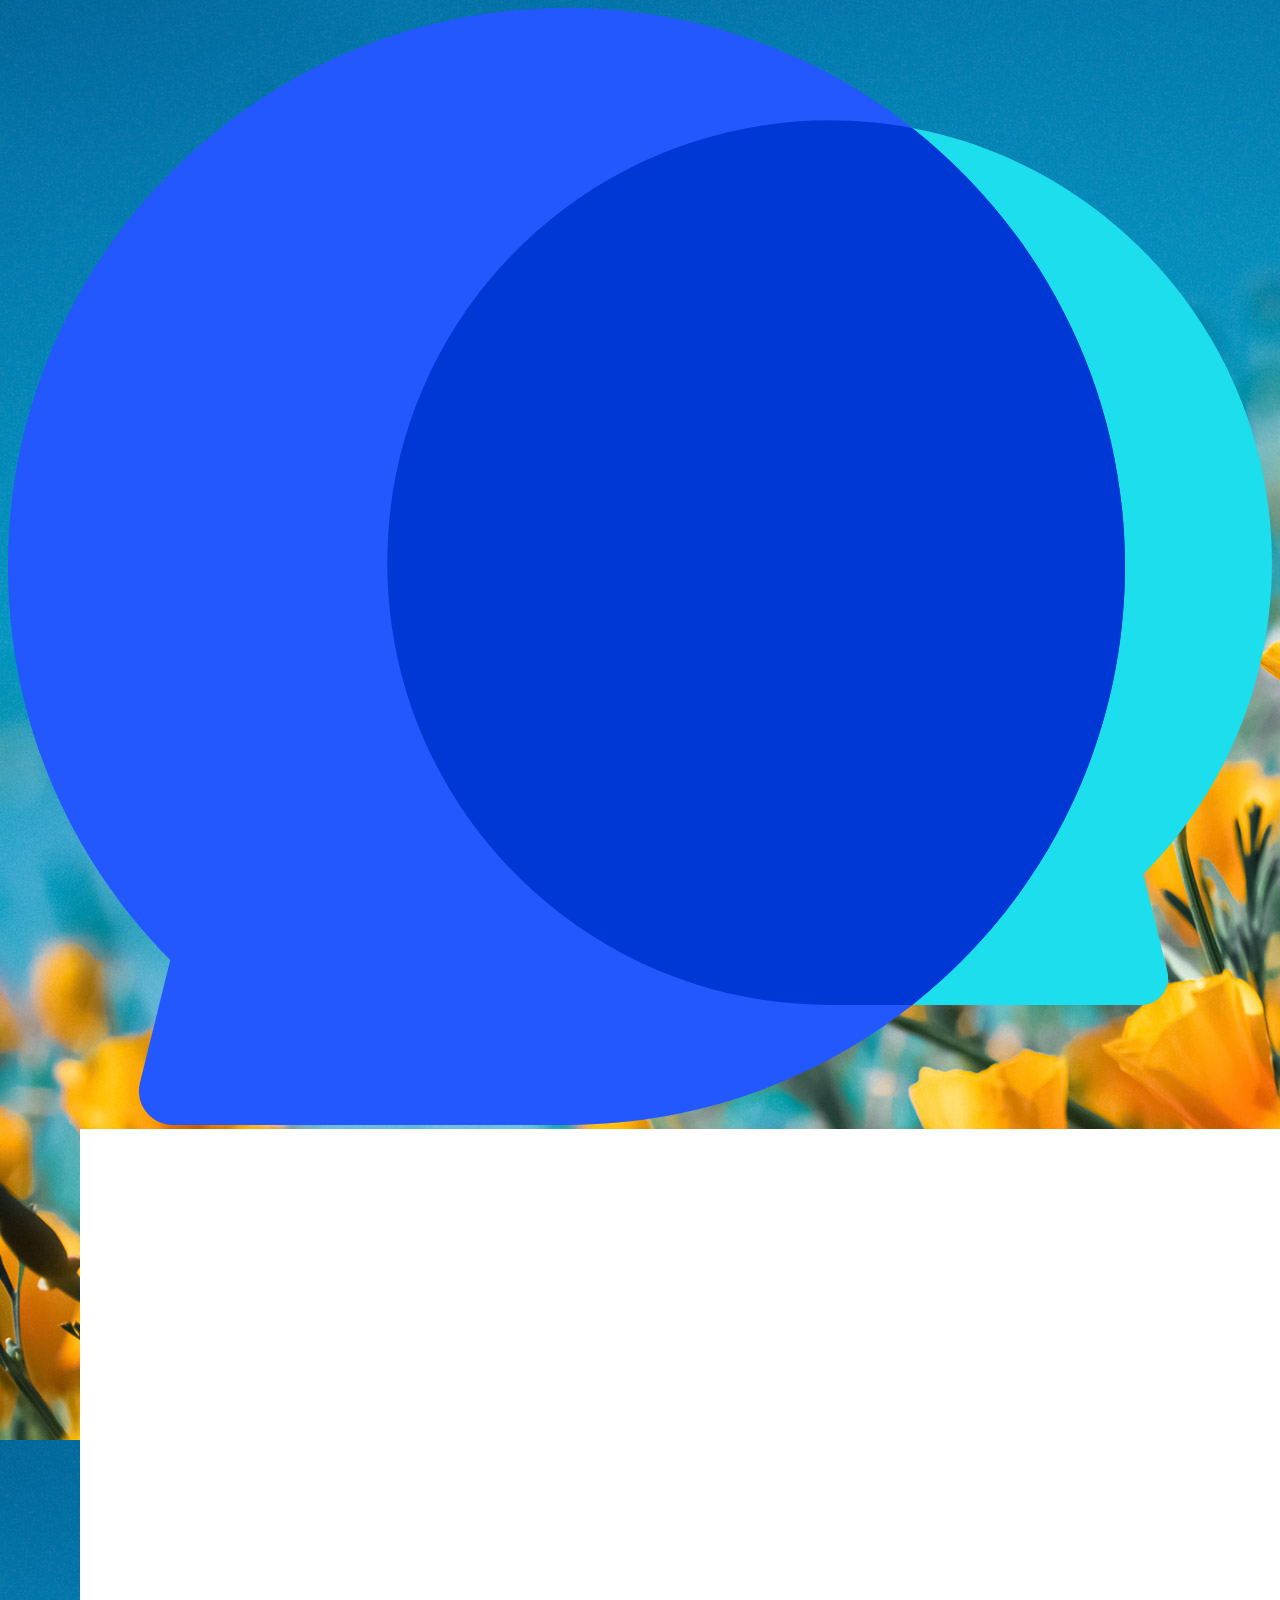
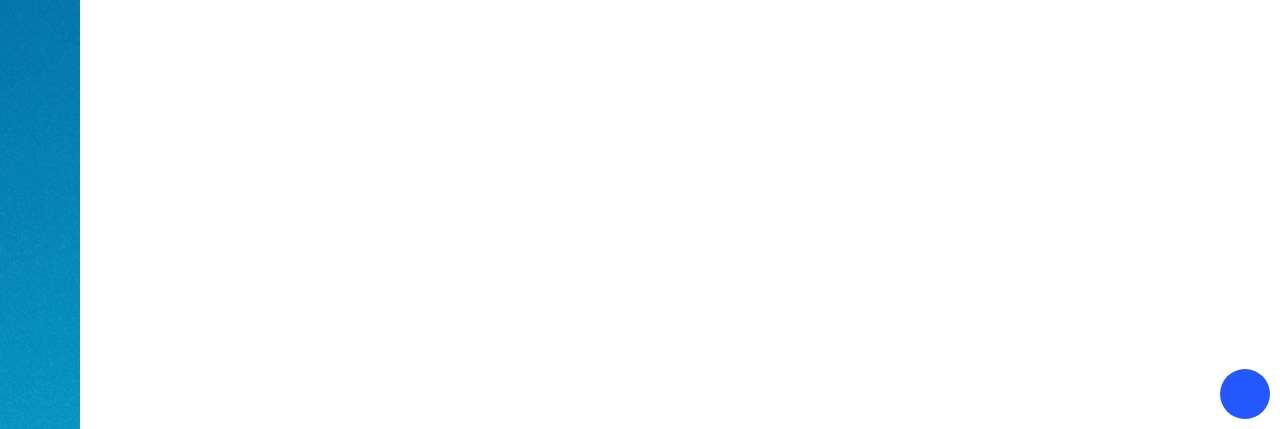
==== phar/source/index.html @ e5784775 "new" ====
<!doctype html>
<html>
<head>
<meta charset="utf-8">
<meta http-equiv="window-target" content="_top">
<meta name="keywords" content="">
<meta name="description" content="">
<meta name="author" content="">
<meta name="viewport" content="width=device-width, initial-scale=1.0, user-scalable=no">
<meta name="google" content="notranslate">
<title>Bubble</title>

<link rel="shortcut icon" href="ico.svg">
<link rel="stylesheet" href="https://ui.gg/lib/uigg.css">
<link rel="stylesheet" href="chat.css">

<script type="module" src="https://ui.gg/lib/uigg.js"></script>
<script type="module" src="chat.js"></script>
</head>

<body>
<load></load>
<chat hide>
    <chat-cont>
        <chat-title><h3></h3>
            <a class="ico ico-copy"></a>
            <a class="ico ico-delete"></a>
            <a class="ico ico-close"></a>
        </chat-title>
        <chat-message></chat-message>
        <chat-tool>
            <a class="ico ico-emot-smile"></a>
            <chat-tip><div uigg="emot"></div></chat-tip>
            <a class="ico ico-folder-empty"><input type="file"></a>
        </chat-tool>
        <chat-attachments hidden></chat-attachments>
        <chat-control>
            <aside contenteditable="true"></aside>
            <a class="ico ico-arrow-enter"></a>
        </chat-control>
    </chat-cont>
</chat>
<a class="absolute-5 logo"><img src="ico.svg"></a>
</body>
</html>
---- phar/source/chat.css ----
:root {
    --color: #2458ff;
}
body {background-image: url(bg.jpg);}
.logo {width: 150px;height: 150px;z-index: 20;cursor: pointer;}
.logo[hide] {display: none;}

chat {height: 100%;display: flex;position: absolute;right: 0;width: 100%;max-width: 1200px;background-color: white;
    ::-webkit-scrollbar {width: 3px;}
    .ico {width: 50px;height: 50px;line-height: 50px;}
    s {width: 50px;height: 50px;display: inline-block;background-size: 90%;vertical-align: middle;cursor: pointer;}
    chat-title .ico:hover,
    chat-tool .ico:hover {background: var(--eee);}
    .avatar {width: 50px;height: 50px;}
    pop img {max-height: 90%;max-width: 90%;}
    aside {word-break: break-all;
        * {white-space: normal;}
        img {max-width: 200px;cursor: pointer;min-width: 50px;min-height: 50px;}
        video {max-width: 300px;}
    }
    a[download] {display: inline-flex;align-items: center;background-color: var(--orange);text-decoration: none;border-radius: 5px;padding-right: 15px;max-width: 220px;
        .ico-file {flex: none;}
        span {overflow: hidden;text-overflow: ellipsis;white-space: nowrap;}
        &:hover .ico-file:before {content: '\e74e';}
    }
}

chat-title {height: 50px;display: flex;align-items: center;border-bottom-width: 1px;position: relative;z-index: 1;
    h3 {font-size: 16px;flex: 1;padding: 0 10px;}
    span {padding: 0 10px;}
    input {flex: 1;min-width: 0;}
    x.ico-close {background: var(--red) !important;color: white;display: none;}
}

chat-cont {flex: 1;min-width: 0;display: flex;flex-direction: column;background-color: white;position: relative;z-index: 1;
    chat-message {flex: 1;border-bottom-width: 1px;overflow: auto;
        li {padding: 10px;position: relative;overflow: hidden;
            cite {display: block;margin-bottom: 5px;
                b {margin-right: 10px;text-transform: uppercase;}
                span {color: var(--ccc);}
            }
            aside {background-color: var(--f7);border-radius: 0 15px 15px 15px;padding: 10px;display: inline-block;}
            &.system {
                aside {background-color: var(--ddd);}
            }
            &.mine {
                cite {text-align: right;}
                aside {border-radius: 15px 0 15px 15px;float: right;}
            }
        }
    }
}

chat-tool {height: 50px;position: relative;
    & > a {float: left;position: relative;
        input[type="file"]{position: absolute;top: 0;left: 0;width: 100%;height: 100%;opacity: 0;}
    }
    chat-tip {position: absolute;bottom: 50px;left: 0;background-color: white;border-width: 1px 0;width: 100%;overflow: auto;padding: 10px;display: none;}
}

chat-attachments {display: flex;flex-wrap: wrap;gap: 10px;padding: 5px 15px;
    &[hidden] {display: none;}
    .att {display: inline-flex;align-items: center;gap: 6px;background: var(--eee);border-radius: 14px;padding: 10px;max-width: 220px;font-size: 13px;
        .ico {width: 25px;height: 25px;line-height: 25px;flex: none;}
        span {overflow: hidden;text-overflow: ellipsis;white-space: nowrap;}
        .att-x {margin-left: 4px;color: var(--red);cursor: pointer;font-weight: bold;flex: none;}
    }
}
chat-control {height: 150px;position: relative;overflow: hidden;
    aside {height: 100%;padding: 5px 70px 5px 15px;overflow: auto;-webkit-user-modify: read-write;
        * {-webkit-user-modify: read-only;}
    }
    .ico-arrow-enter {margin: 10px;background-color: var(--color);color: white;border-radius: 100%;position: absolute;right: 0;bottom: 0;}
}


@media(max-width:640px){

}
.landing {position: fixed; inset: 0; display: flex; flex-direction: column; align-items: center; justify-content: center; background: #fff; z-index: 1; text-align: center;}
.landing[hide] {display: none;}
.landing h1 {font-size: 28px; margin: 0 0 16px; color: var(--color);}
.landing p {margin: 6px 0; color: var(--ccc); font-size: 15px;}
.landing .tip {color: var(--aaa); font-size: 13px;}
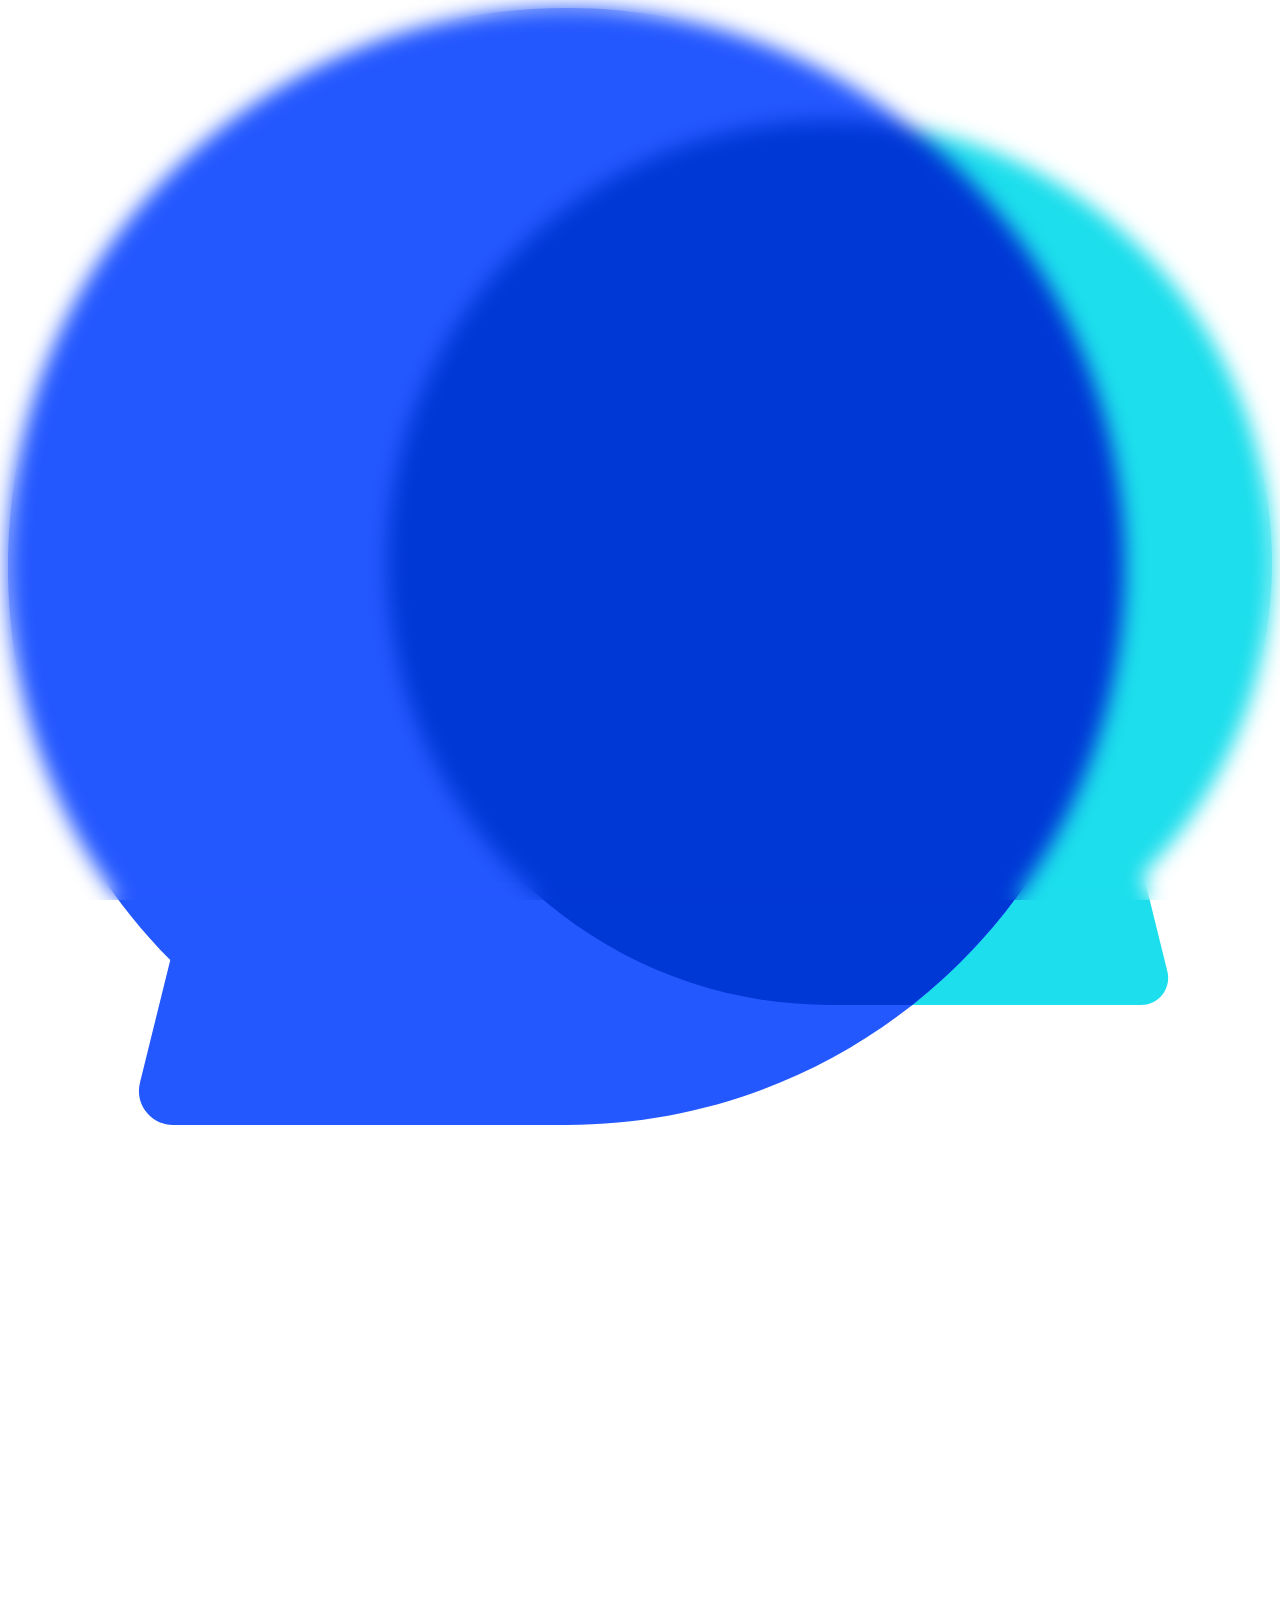
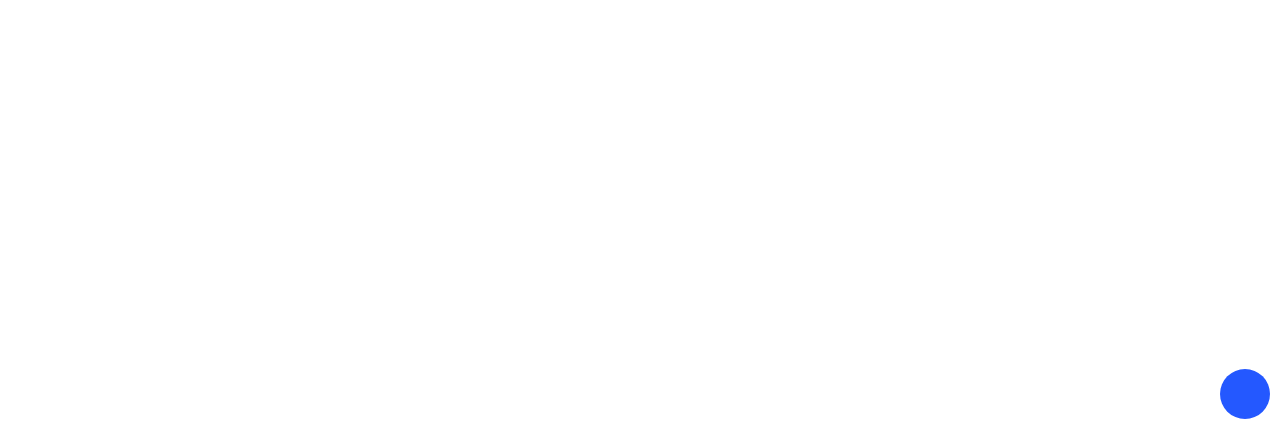
==== commit 6a9fcdd5: "new" ====
--- a/phar/source/index.html
+++ b/phar/source/index.html
@@ -18,13 +18,14 @@
 <script type="module" src="chat.js"></script>
 </head>
 
-<body>
+<body uigg="bg">
 <load></load>
 <chat hide>
     <chat-cont>
         <chat-title><h3></h3>
             <a class="ico ico-copy"></a>
             <a class="ico ico-delete"></a>
+            <a class="ico ico-arrow-out"></a>
             <a class="ico ico-close"></a>
         </chat-title>
         <chat-message></chat-message>
--- a/phar/source/chat.css
+++ b/phar/source/chat.css
@@ -1,9 +1,9 @@
-:root {
-    --color: #2458ff;
+:root {--color: #2458ff;}
+body::before {position: fixed;top: 0;left: 0;width: 100%;height: 100%;content: '';backdrop-filter: blur(10px);}
+.logo {width: 150px;height: 150px;z-index: 20;cursor: pointer;
+    &:hover {animation: .6s anime-beat-z infinite;}
 }
-body {background-image: url(bg.jpg);}
-.logo {width: 150px;height: 150px;z-index: 20;cursor: pointer;}
-.logo[hide] {display: none;}
+.btn {border-radius: 100px;}
 
 chat {height: 100%;display: flex;position: absolute;right: 0;width: 100%;max-width: 1200px;background-color: white;
     ::-webkit-scrollbar {width: 3px;}
@@ -29,7 +29,6 @@
     h3 {font-size: 16px;flex: 1;padding: 0 10px;}
     span {padding: 0 10px;}
     input {flex: 1;min-width: 0;}
-    x.ico-close {background: var(--red) !important;color: white;display: none;}
 }
 
 chat-cont {flex: 1;min-width: 0;display: flex;flex-direction: column;background-color: white;position: relative;z-index: 1;
@@ -71,14 +70,4 @@
         * {-webkit-user-modify: read-only;}
     }
     .ico-arrow-enter {margin: 10px;background-color: var(--color);color: white;border-radius: 100%;position: absolute;right: 0;bottom: 0;}
-}
-
-
-@media(max-width:640px){
-
-}
-.landing {position: fixed; inset: 0; display: flex; flex-direction: column; align-items: center; justify-content: center; background: #fff; z-index: 1; text-align: center;}
-.landing[hide] {display: none;}
-.landing h1 {font-size: 28px; margin: 0 0 16px; color: var(--color);}
-.landing p {margin: 6px 0; color: var(--ccc); font-size: 15px;}
-.landing .tip {color: var(--aaa); font-size: 13px;}+}
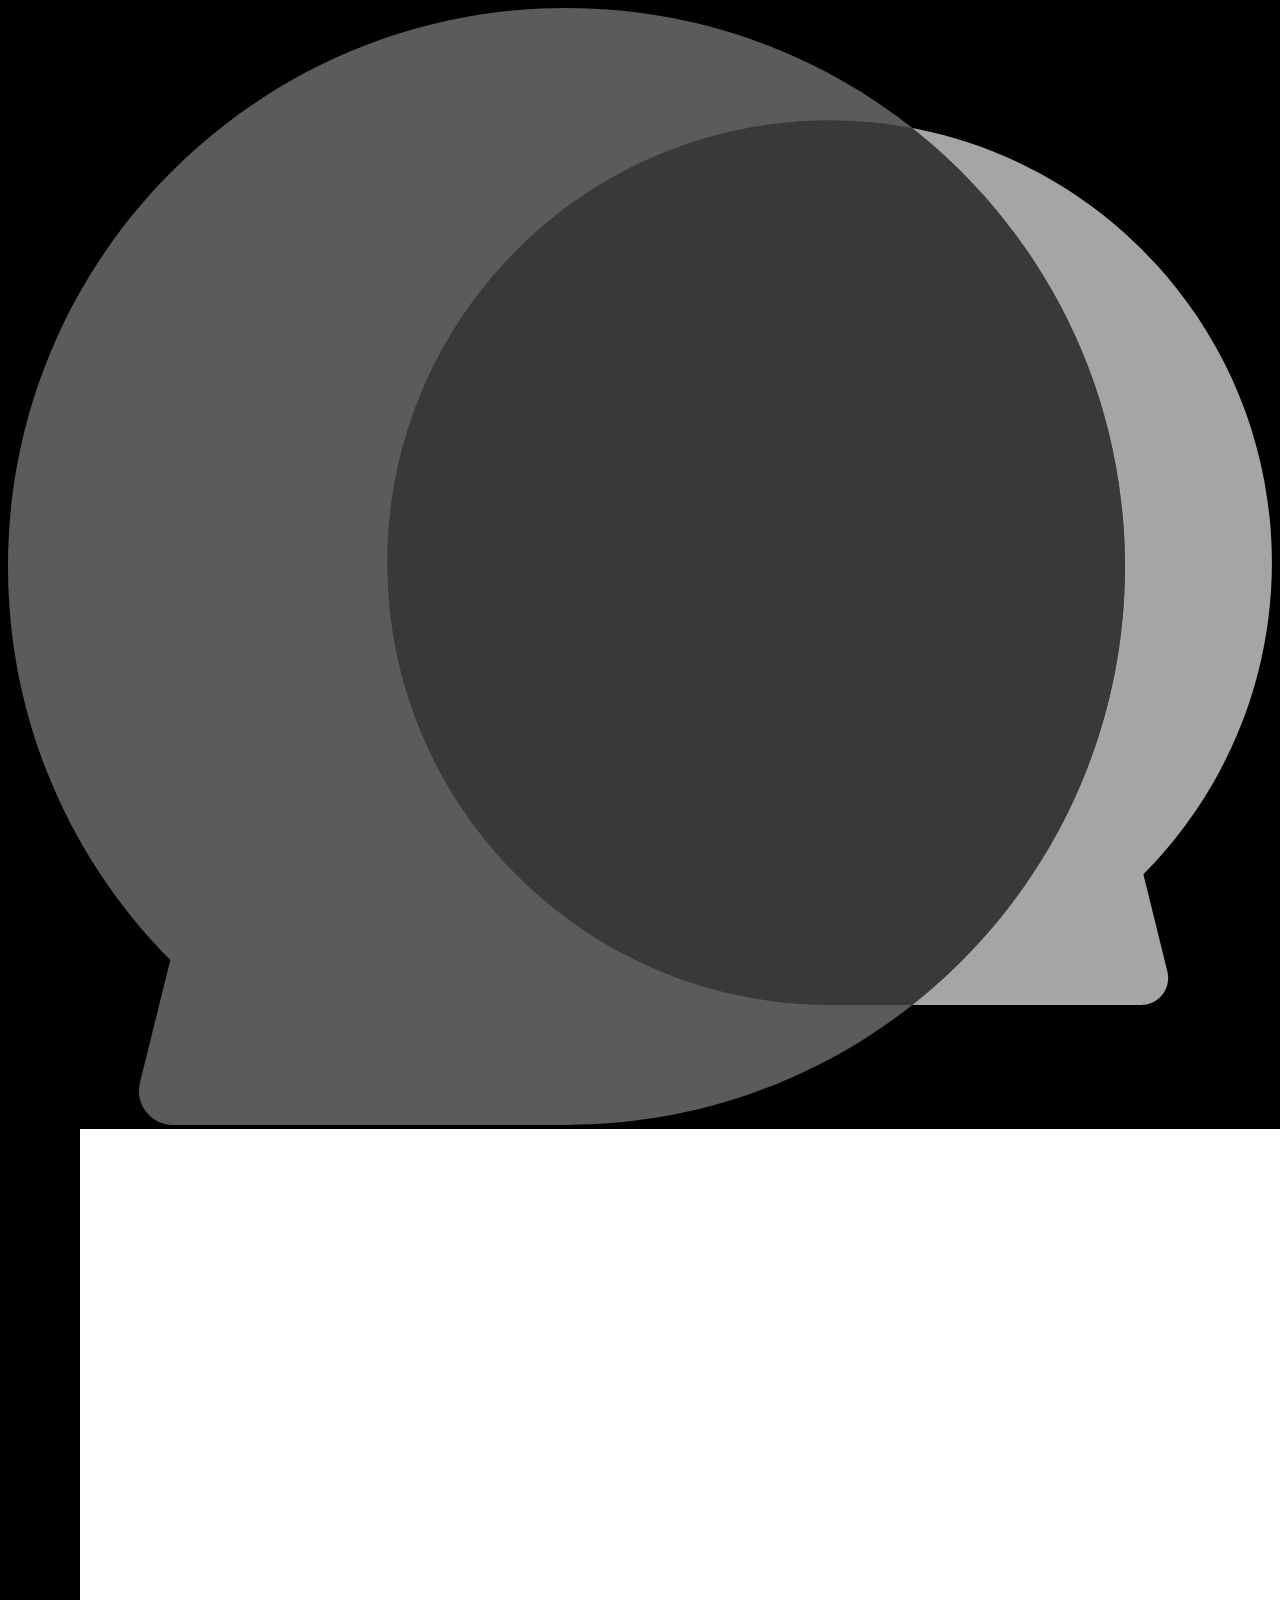
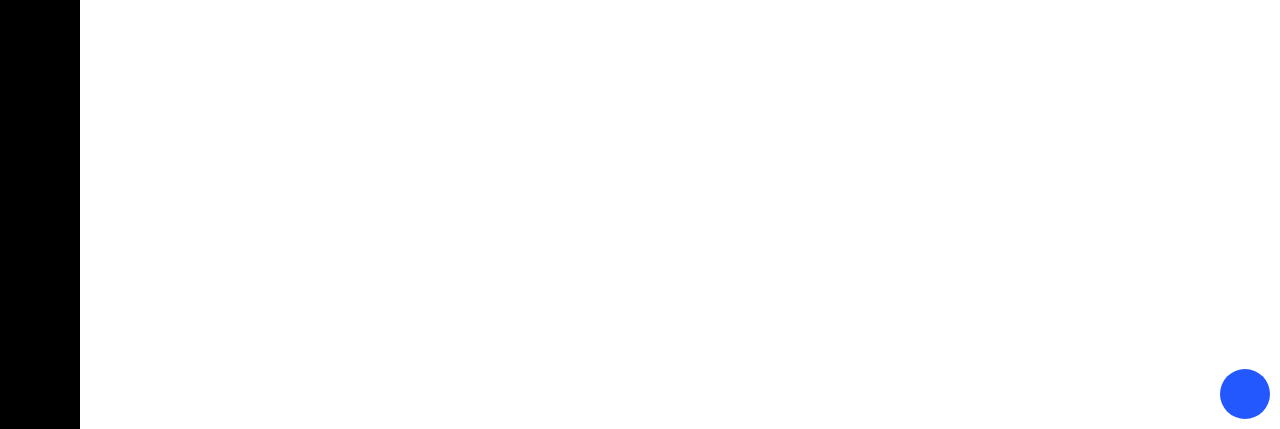
==== commit 420eb75c: "new" ====
--- a/phar/source/index.html
+++ b/phar/source/index.html
@@ -18,7 +18,7 @@
 <script type="module" src="chat.js"></script>
 </head>
 
-<body uigg="bg">
+<body uigg="img">
 <load></load>
 <chat hide>
     <chat-cont>
@@ -41,6 +41,6 @@
         </chat-control>
     </chat-cont>
 </chat>
-<a class="absolute-5 logo"><img src="ico.svg"></a>
+<a class="absolute-5 logo anime-zoom-in"><img src="ico.svg"></a>
 </body>
 </html>
--- a/phar/source/chat.css
+++ b/phar/source/chat.css
@@ -1,7 +1,8 @@
 :root {--color: #2458ff;}
+body {background-color: black;}
 body::before {position: fixed;top: 0;left: 0;width: 100%;height: 100%;content: '';backdrop-filter: blur(10px);}
-.logo {width: 150px;height: 150px;z-index: 20;cursor: pointer;
-    &:hover {animation: .6s anime-beat-z infinite;}
+.logo {width: 150px;height: 150px;z-index: 20;cursor: pointer;mix-blend-mode: luminosity;animation-delay: 1s;
+    &:hover img {animation: .6s anime-beat-z infinite;}
 }
 .btn {border-radius: 100px;}
 
